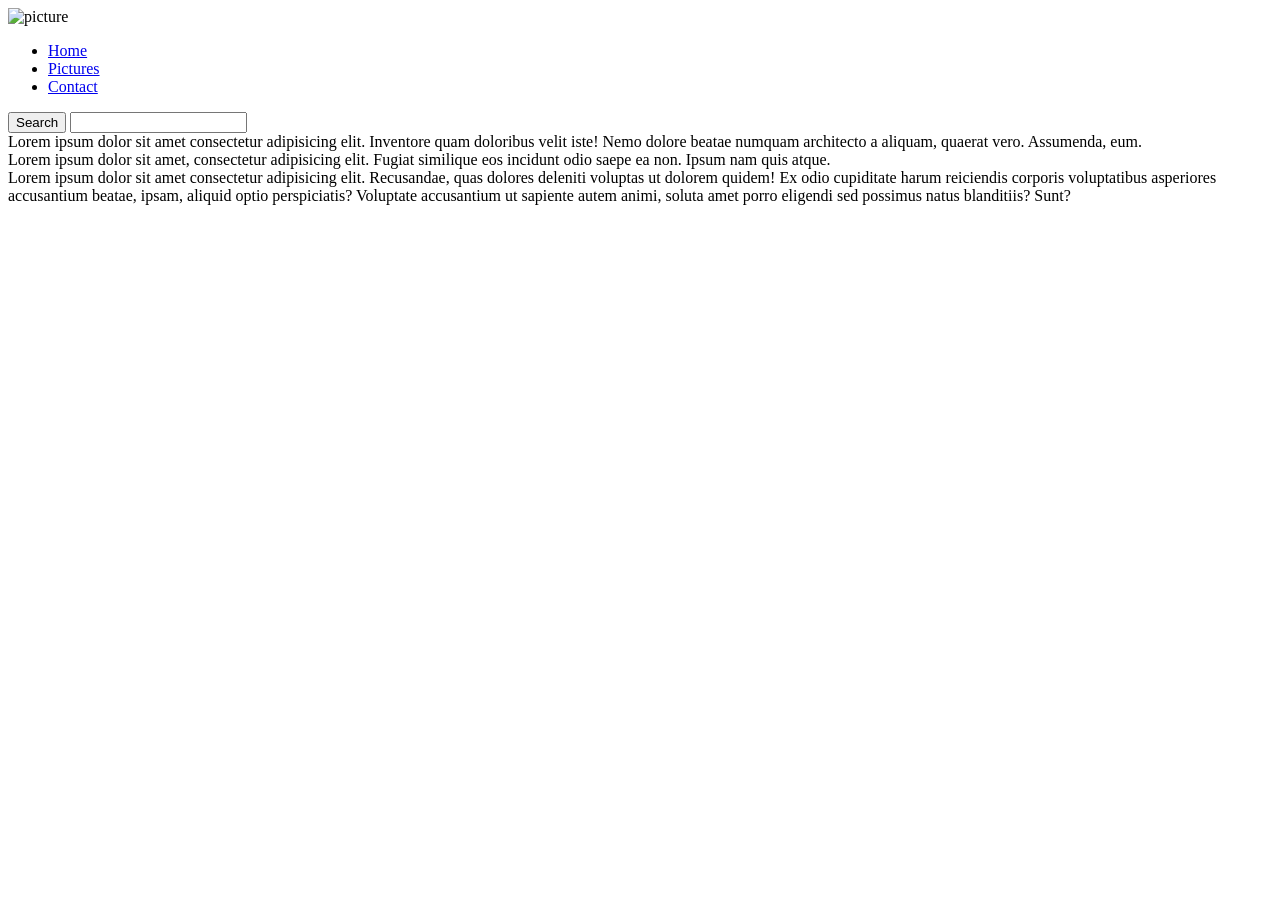
==== index.html @ ca7279b5 "added a section and som asides" ====
<!DOCTYPE html>
<html>
    <head>
        <meta charset="utf-8">
        <meta name="viewport" content="width=device0-width, initial-scale=1.0">
        <link href="CSS/style.css" rel="stylesheet">
        <title>Gundam Project | Home</title>
    </head>
    <body>
      <main>
        <header>
            <div class="logo">
                <img scr="#" alt="picture"/>
            </div>
            <nav>
                <ul>
                    <li><a class="active" href="#">Home</a></li>
                    <li><a href="#">Pictures</a></li>
                    <li><a href="#">Contact</a></li>
                </ul>
            </nav>
            <div class="search" role="search">
                <button class="searchSubmit">Search</button>
                <input type="search"/>
            </div>
        </header>
        
        </main>
        <section class="comments">
            <aside class="comments block1">Lorem ipsum dolor sit amet consectetur adipisicing elit. 
                Inventore quam doloribus velit iste! Nemo dolore beatae numquam architecto a aliquam, 
                quaerat vero. Assumenda, eum. </aside>
            <aside class="comments block2">Lorem ipsum dolor sit amet, consectetur adipisicing elit. 
                Fugiat similique eos incidunt odio saepe ea non. Ipsum nam quis atque. </aside>
            <aside class="commnets block3">Lorem ipsum dolor sit amet consectetur adipisicing elit. Recusandae, 
                quas dolores deleniti voluptas ut dolorem quidem! Ex odio cupiditate harum reiciendis corporis 
                voluptatibus asperiores accusantium beatae, ipsam, aliquid optio perspiciatis? Voluptate accusantium 
                ut sapiente autem animi, soluta amet porro eligendi sed possimus natus blanditiis? Sunt? </aside>

        </section>

    </body>

</html>
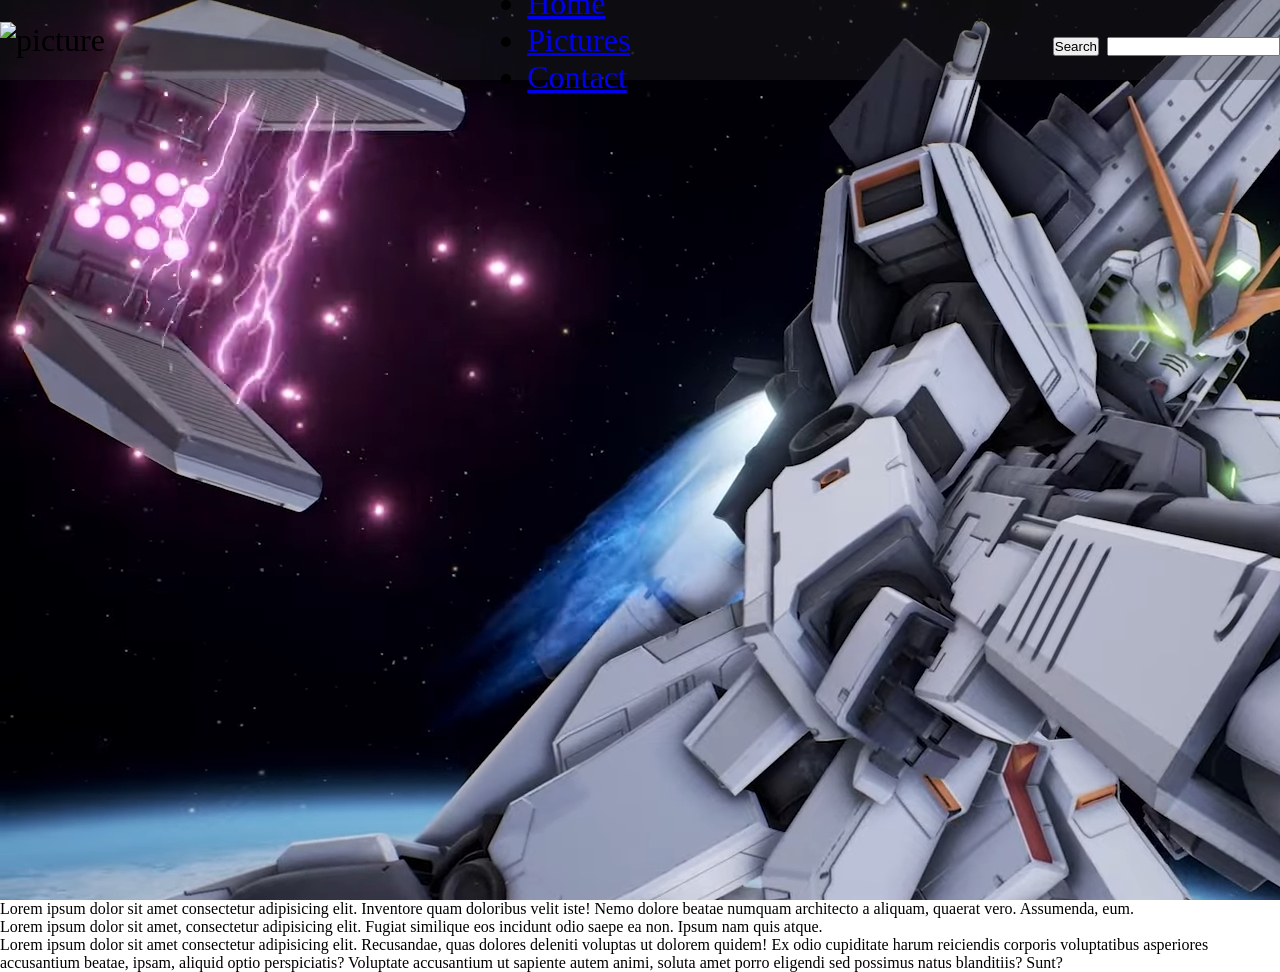
==== commit 4903d0a7: "added styles and more tags to the html sheet" ====
--- a/index.html
+++ b/index.html
@@ -7,13 +7,13 @@
         <title>Gundam Project | Home</title>
     </head>
     <body>
-      <main>
-        <header>
+      <main class="hero">
+        <header class="header">
             <div class="logo">
                 <img scr="#" alt="picture"/>
             </div>
-            <nav>
-                <ul>
+            <nav class="nav">
+                <ul class="listItems">
                     <li><a class="active" href="#">Home</a></li>
                     <li><a href="#">Pictures</a></li>
                     <li><a href="#">Contact</a></li>
--- a/CSS/style.css
+++ b/CSS/style.css
@@ -0,0 +1,23 @@
+*{
+    padding: 0px;
+    margin: 0px;
+    box-sizing: border-box;
+}
+
+/******** hero ********/
+.hero{
+    height: 100vh;
+    width: 100%;
+    background-image: url("/Images/nu\ gundam\ evolution.JPG");
+}
+
+/********* header ***********/
+.header{
+    width: 100%;
+    height: 80px;
+    background-color: rgba(50,50,50,25%);
+    font-size: 2rem;
+    display: flex;
+    justify-content: space-between;
+    align-items: center; 
+}
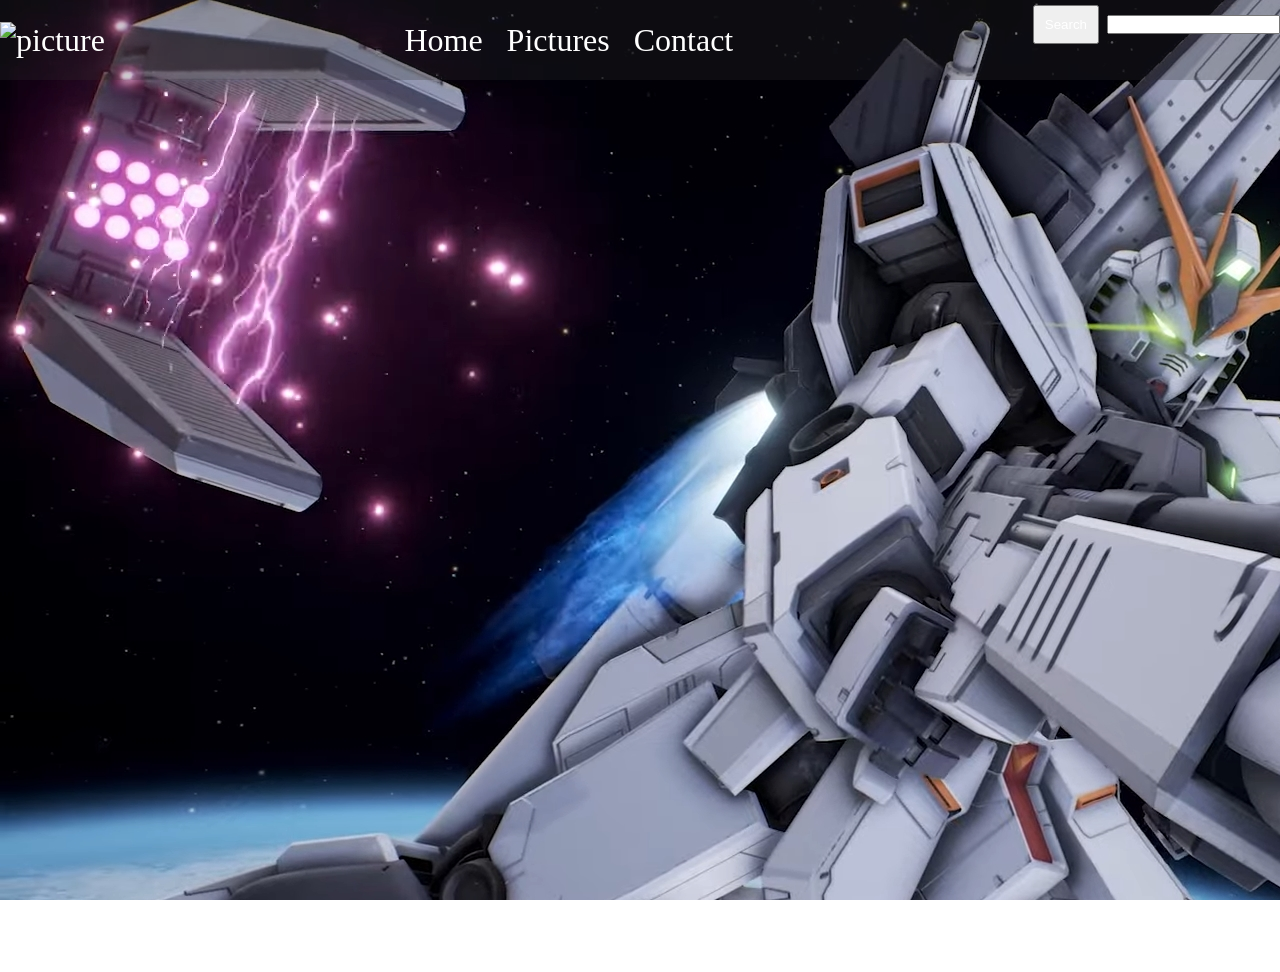
==== commit 76bc08f7: "adding more in CSS document" ====
--- a/index.html
+++ b/index.html
@@ -20,8 +20,8 @@
                 </ul>
             </nav>
             <div class="search" role="search">
-                <button class="searchSubmit">Search</button>
-                <input type="search"/>
+                <button class="searchButton">Search</button>
+                <input type="search class="searchBar"/>
             </div>
         </header>
         
--- a/CSS/style.css
+++ b/CSS/style.css
@@ -2,6 +2,8 @@
     padding: 0px;
     margin: 0px;
     box-sizing: border-box;
+    color: white;
+
 }
 
 /******** hero ********/
@@ -20,4 +22,30 @@
     display: flex;
     justify-content: space-between;
     align-items: center; 
+}
+
+.listItems li{
+    list-style-type: none;
+    display: inline-block;
+    margin: 0px 8px;
+}
+
+.listItems a{
+    text-decoration: none;
+}
+
+.listItems a:hover{
+    border-bottom: 2px solid
+}
+
+.searchButton{
+  padding: 10px;
+}
+
+.searchBar{
+    
+}
+.search{
+    height: 100%;
+
 }
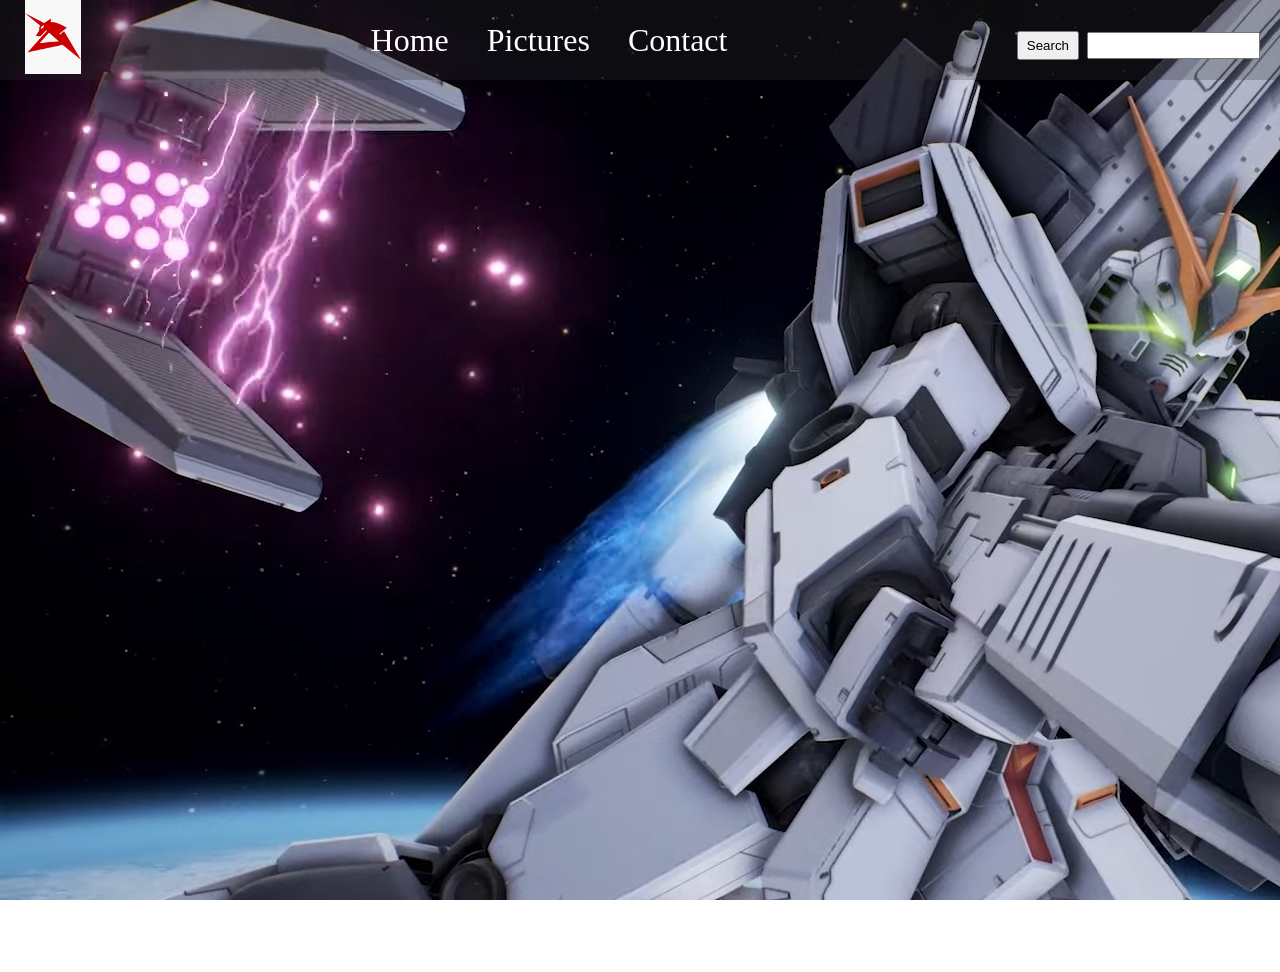
==== commit 12a3ff54: "added more to css" ====
--- a/index.html
+++ b/index.html
@@ -10,7 +10,7 @@
       <main class="hero">
         <header class="header">
             <div class="logo">
-                <img scr="#" alt="picture"/>
+                <img src="/Images/bg,f8f8f8-flat,750x,075,f-pad,750x1000,f8f8f8.jpg" alt="picture"/>
             </div>
             <nav class="nav">
                 <ul class="listItems">
@@ -21,7 +21,7 @@
             </nav>
             <div class="search" role="search">
                 <button class="searchButton">Search</button>
-                <input type="search class="searchBar"/>
+                <input type="search" class="searchBar"/>
             </div>
         </header>
         
--- a/CSS/style.css
+++ b/CSS/style.css
@@ -24,10 +24,16 @@
     align-items: center; 
 }
 
+img{
+    width: auto;
+    height: 75px;
+    padding-left: 25px;
+}
+
 .listItems li{
     list-style-type: none;
     display: inline-block;
-    margin: 0px 8px;
+    margin: 0px 15px;
 }
 
 .listItems a{
@@ -39,13 +45,14 @@
 }
 
 .searchButton{
-  padding: 10px;
+  padding: 5px 8px;
+  color: black;
 }
 
 .searchBar{
-    
+    padding: 4px 0px;
 }
 .search{
-    height: 100%;
+    margin-right: 20px;
 
 }
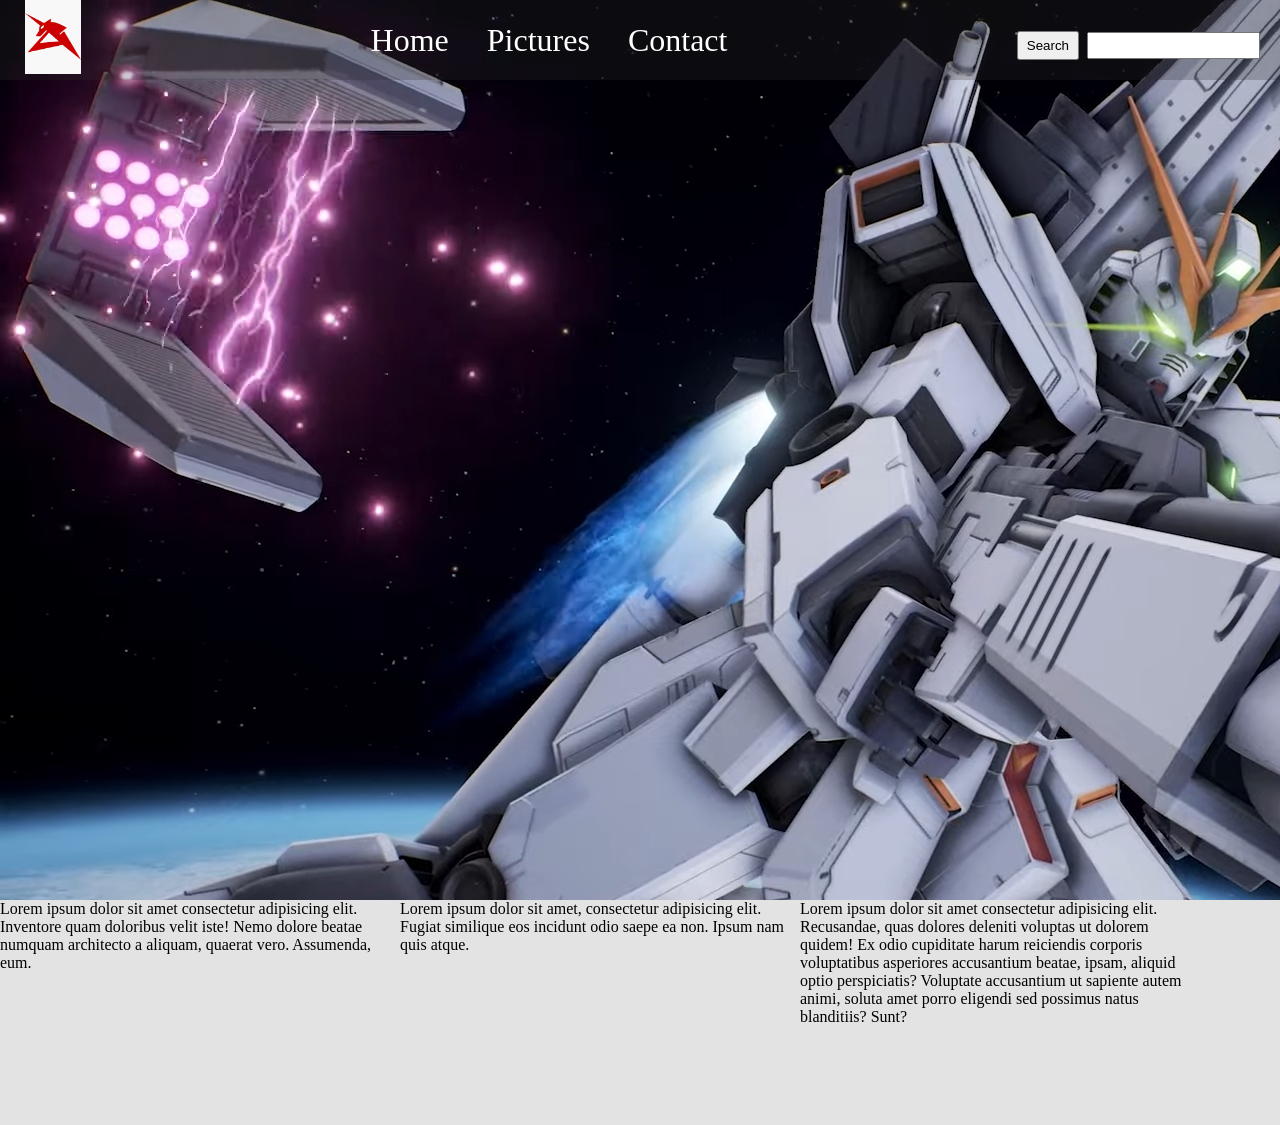
==== commit a695ede0: "added comment section and finished the naviation bar" ====
--- a/index.html
+++ b/index.html
@@ -27,12 +27,12 @@
         
         </main>
         <section class="comments">
-            <aside class="comments block1">Lorem ipsum dolor sit amet consectetur adipisicing elit. 
+            <aside class="comment block1">Lorem ipsum dolor sit amet consectetur adipisicing elit. 
                 Inventore quam doloribus velit iste! Nemo dolore beatae numquam architecto a aliquam, 
                 quaerat vero. Assumenda, eum. </aside>
-            <aside class="comments block2">Lorem ipsum dolor sit amet, consectetur adipisicing elit. 
+            <aside class="comment block2">Lorem ipsum dolor sit amet, consectetur adipisicing elit. 
                 Fugiat similique eos incidunt odio saepe ea non. Ipsum nam quis atque. </aside>
-            <aside class="commnets block3">Lorem ipsum dolor sit amet consectetur adipisicing elit. Recusandae, 
+            <aside class="comment block3">Lorem ipsum dolor sit amet consectetur adipisicing elit. Recusandae, 
                 quas dolores deleniti voluptas ut dolorem quidem! Ex odio cupiditate harum reiciendis corporis 
                 voluptatibus asperiores accusantium beatae, ipsam, aliquid optio perspiciatis? Voluptate accusantium 
                 ut sapiente autem animi, soluta amet porro eligendi sed possimus natus blanditiis? Sunt? </aside>
--- a/CSS/style.css
+++ b/CSS/style.css
@@ -22,6 +22,8 @@
     display: flex;
     justify-content: space-between;
     align-items: center; 
+    position: sticky;
+    top: 0px;
 }
 
 img{
@@ -55,4 +57,18 @@
 .search{
     margin-right: 20px;
 
+}
+/***** comments **********/
+.comments{
+    width: 100%;
+    height: 25vh;
+    display: flex;
+    background-color: rgba(200,200,200,50%);
+    display: flex;
+    flex: row nowrap;
+}
+
+.comment{
+    color: black;
+    max-width: 400px;
 }
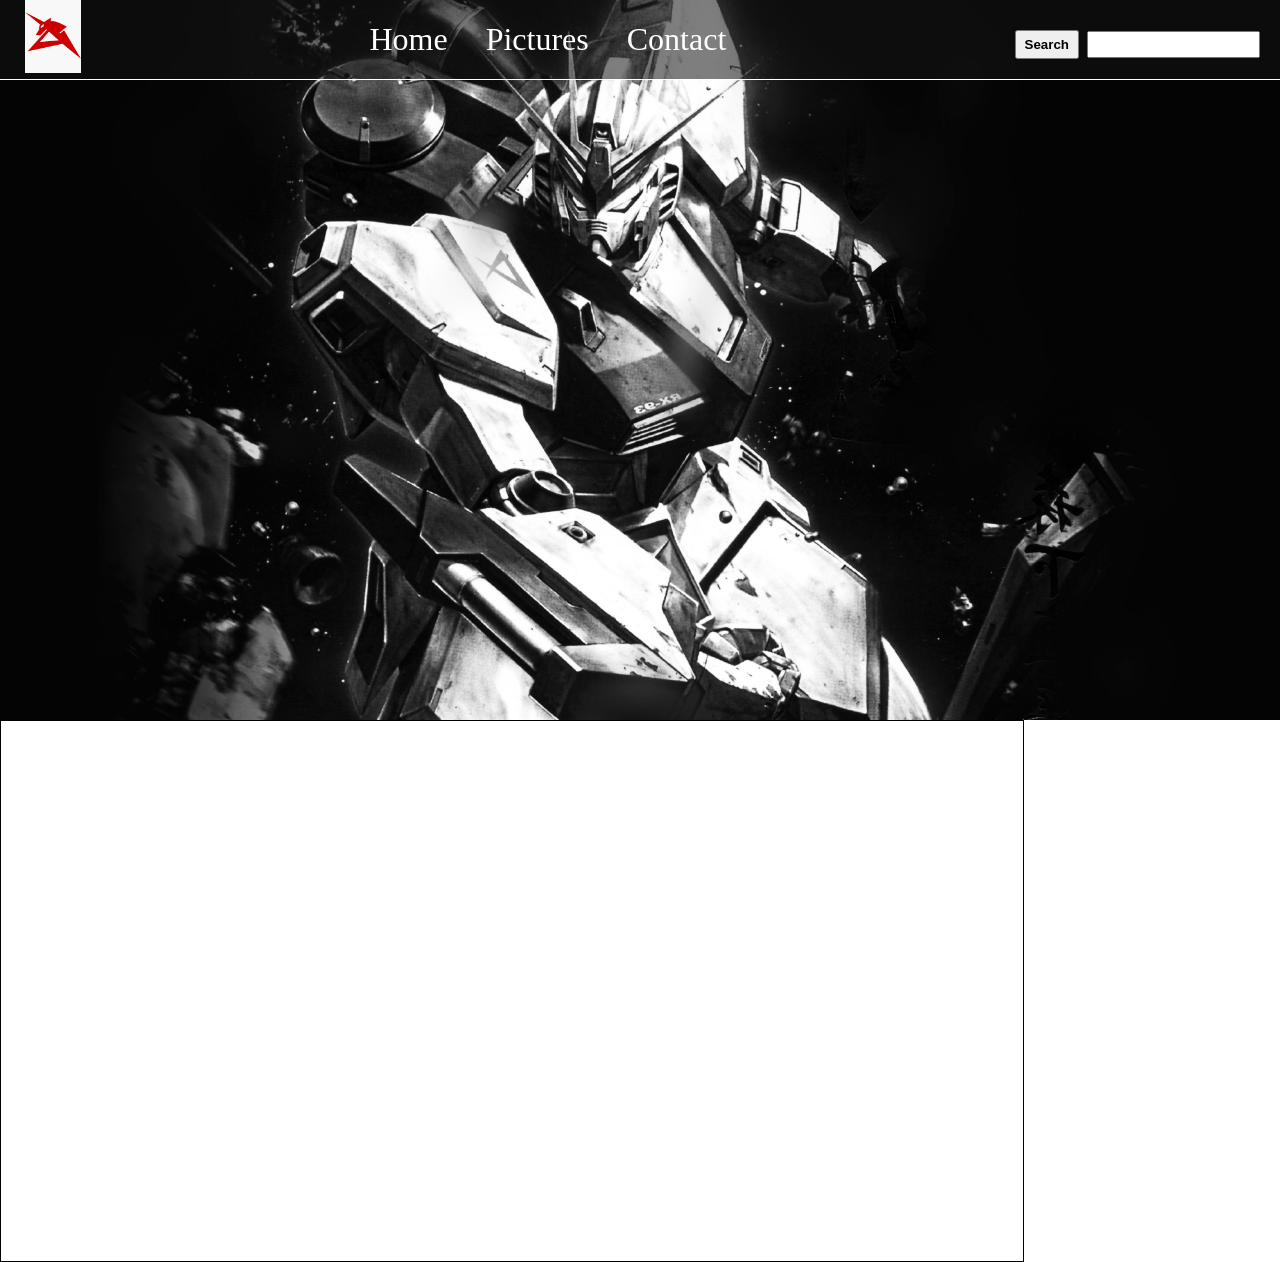
==== commit c04721a4: "modified code and added another layer of abstraction" ====
--- a/index.html
+++ b/index.html
@@ -7,7 +7,7 @@
         <title>Gundam Project | Home</title>
     </head>
     <body>
-      <main class="hero">
+        <main class="hero">
         <header class="header">
             <div class="logo">
                 <img src="/Images/bg,f8f8f8-flat,750x,075,f-pad,750x1000,f8f8f8.jpg" alt="picture"/>
@@ -23,19 +23,20 @@
                 <button class="searchButton">Search</button>
                 <input type="search" class="searchBar"/>
             </div>
-        </header>
-        
+        </header> 
         </main>
         <section class="comments">
-            <aside class="comment block1">Lorem ipsum dolor sit amet consectetur adipisicing elit. 
-                Inventore quam doloribus velit iste! Nemo dolore beatae numquam architecto a aliquam, 
-                quaerat vero. Assumenda, eum. </aside>
-            <aside class="comment block2">Lorem ipsum dolor sit amet, consectetur adipisicing elit. 
-                Fugiat similique eos incidunt odio saepe ea non. Ipsum nam quis atque. </aside>
-            <aside class="comment block3">Lorem ipsum dolor sit amet consectetur adipisicing elit. Recusandae, 
-                quas dolores deleniti voluptas ut dolorem quidem! Ex odio cupiditate harum reiciendis corporis 
-                voluptatibus asperiores accusantium beatae, ipsam, aliquid optio perspiciatis? Voluptate accusantium 
-                ut sapiente autem animi, soluta amet porro eligendi sed possimus natus blanditiis? Sunt? </aside>
+            <div class="commentContainer">
+                    <aside class="comment block1">Lorem ipsum dolor sit amet consectetur adipisicing elit. 
+                        Inventore quam doloribus velit iste! Nemo dolore beatae numquam architecto a aliquam, 
+                        quaerat vero. Assumenda, eum. </aside>
+                    <aside class="comment block2">Lorem ipsum dolor sit amet, consectetur adipisicing elit. 
+                        Fugiat similique eos incidunt odio saepe ea non. Ipsum nam quis atque. </aside>
+                    <aside class="comment block3">Lorem ipsum dolor sit amet consectetur adipisicing elit. Recusandae, 
+                        quas dolores deleniti voluptas ut dolorem quidem! Ex odio cupiditate harum reiciendis corporis 
+                        voluptatibus asperiores accusantium beatae, ipsam, aliquid optio perspiciatis? Voluptate accusantium 
+                        ut sapiente autem animi, soluta amet porro eligendi sed possimus natus blanditiis? Sunt? </aside>
+            </div>
 
         </section>
 
--- a/CSS/style.css
+++ b/CSS/style.css
@@ -8,28 +8,33 @@
 
 /******** hero ********/
 .hero{
-    height: 100vh;
+    height: 80vh;
     width: 100%;
-    background-image: url("/Images/nu\ gundam\ evolution.JPG");
+    background-image: url("/Images/papers.co-am75-gundam-rx-illust-toy-space-art-dark-36-3840x2400-4k-wallpaper.jpg");
+    background-repeat: no-repeat;
+    background-size: cover;
+    
 }
 
 /********* header ***********/
 .header{
     width: 100%;
     height: 80px;
-    background-color: rgba(50,50,50,25%);
+    background-color: rgba(20,20,20,55%);
     font-size: 2rem;
     display: flex;
     justify-content: space-between;
     align-items: center; 
     position: sticky;
     top: 0px;
+    border-bottom: 0.5px solid white;
 }
 
 img{
     width: auto;
     height: 75px;
     padding-left: 25px;
+
 }
 
 .listItems li{
@@ -49,6 +54,8 @@
 .searchButton{
   padding: 5px 8px;
   color: black;
+  font-family: arial;
+  font-weight: 570;
 }
 
 .searchBar{
@@ -59,16 +66,14 @@
 
 }
 /***** comments **********/
-.comments{
+
+.comment{
     width: 100%;
-    height: 25vh;
-    display: flex;
-    background-color: rgba(200,200,200,50%);
-    display: flex;
-    flex: row nowrap;
+    height: 20vh;
 }
 
-.comment{
-    color: black;
-    max-width: 400px;
+.commentContainer{
+    max-width: 80%;
+    height: auto;
+    border: solid black 1px;
 }
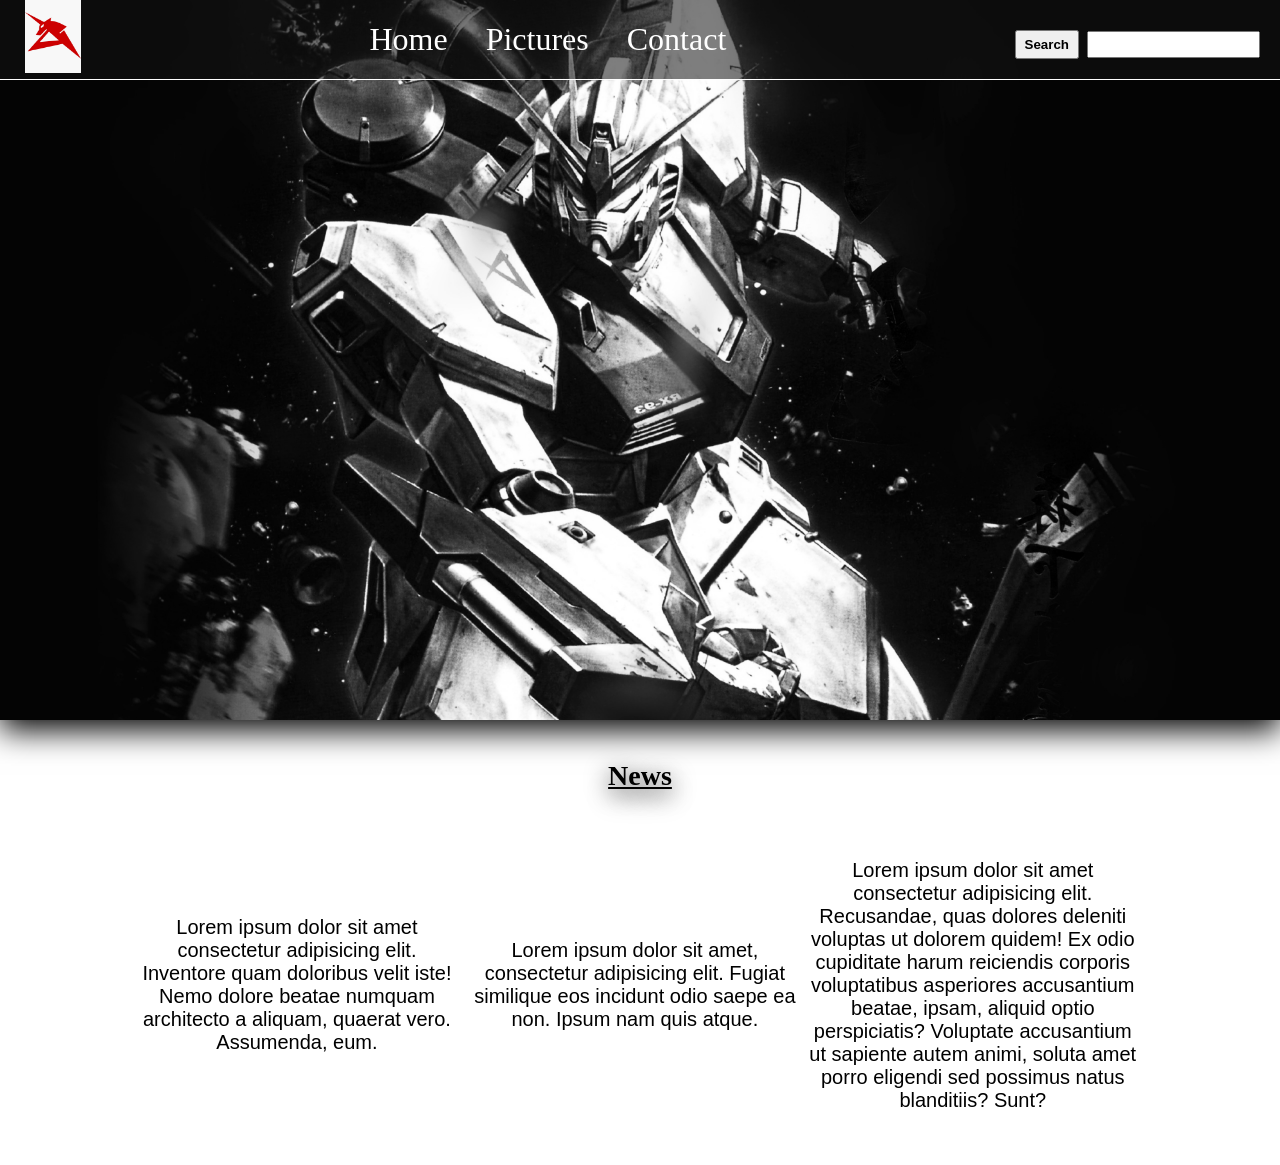
==== commit f75ee73d: "updated some things" ====
--- a/index.html
+++ b/index.html
@@ -26,6 +26,7 @@
         </header> 
         </main>
         <section class="comments">
+            <h4 class="news">News</h4>
             <div class="commentContainer">
                     <aside class="comment block1">Lorem ipsum dolor sit amet consectetur adipisicing elit. 
                         Inventore quam doloribus velit iste! Nemo dolore beatae numquam architecto a aliquam, 
--- a/CSS/style.css
+++ b/CSS/style.css
@@ -13,9 +13,9 @@
     background-image: url("/Images/papers.co-am75-gundam-rx-illust-toy-space-art-dark-36-3840x2400-4k-wallpaper.jpg");
     background-repeat: no-repeat;
     background-size: cover;
+    box-shadow: 0px 10px 30px black;
     
 }
-
 /********* header ***********/
 .header{
     width: 100%;
@@ -67,13 +67,37 @@
 }
 /***** comments **********/
 
-.comment{
+.comments{
     width: 100%;
-    height: 20vh;
+    height: 40vh;
 }
 
+.news{
+    width: 100%;
+    height: 5vh;
+    font-size: 28px;
+    color: black;
+    text-align: center;
+    text-decoration: underline;
+    margin-top: 40px;
+    text-shadow: 0px 6px 25px black;
+}
 .commentContainer{
     max-width: 80%;
-    height: auto;
-    border: solid black 1px;
+    height: 100%;
+    margin: auto;
+    display: flex;
+    flex: row nowrap;
+    align-items: center;
+
+}
+
+.comment{
+    color: black;
+    text-align: center;
+    width: 33%;
+    font-family: arial;
+    font-size: 20px;
+    padding: 5px;
+   
 }
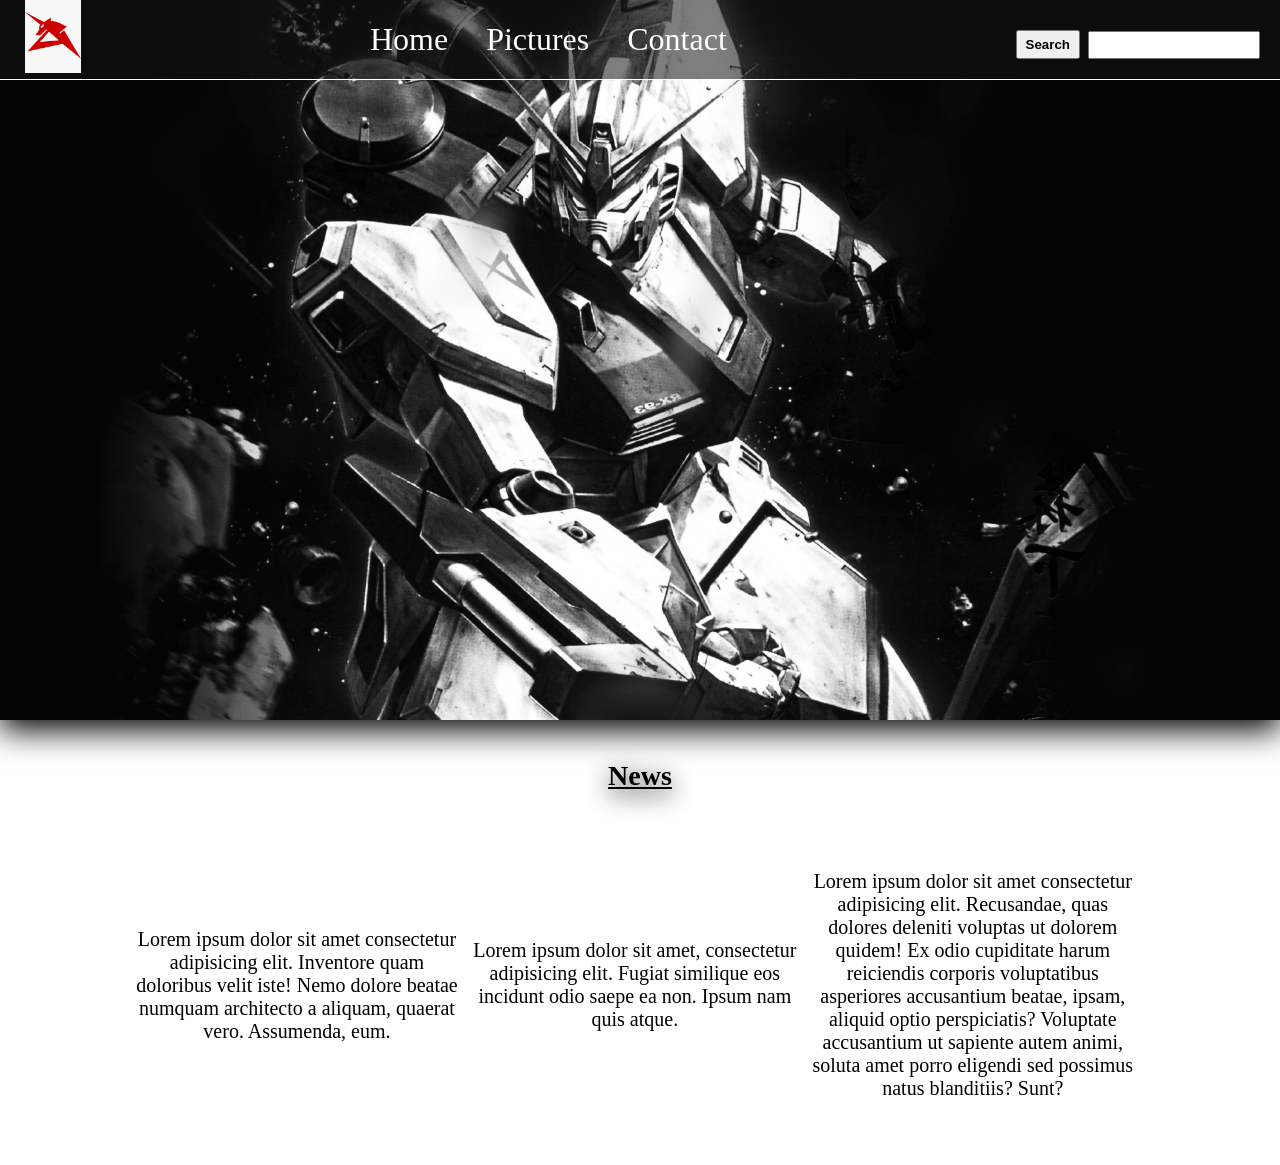
==== commit f48c351b: "adding stuff" ====
--- a/index.html
+++ b/index.html
@@ -10,7 +10,7 @@
         <main class="hero">
         <header class="header">
             <div class="logo">
-                <img src="/Images/bg,f8f8f8-flat,750x,075,f-pad,750x1000,f8f8f8.jpg" alt="picture"/>
+                <img src="Images/bg,f8f8f8-flat,750x,075,f-pad,750x1000,f8f8f8.jpg" alt="picture"/>
             </div>
             <nav class="nav">
                 <ul class="listItems">
@@ -40,6 +40,14 @@
             </div>
 
         </section>
+        <footer class="footer">
+
+            <p>Lorem ipsum dolor sit amet consectetur adipisicing elit. 
+               Labore, aliquid reiciendis! Consectetur pariatur cumque 
+               beatae, inventore at nostrum! Recusandae quisquam ex, 
+               odit repellat odio delectus?</p>
+
+        </footer>
 
     </body>
 
--- a/CSS/style.css
+++ b/CSS/style.css
@@ -3,8 +3,24 @@
     margin: 0px;
     box-sizing: border-box;
     color: white;
+    font-family: 'Times New Roman', Times, serif
 
 }
+
+/****** fonts ********/
+
+@font-face{
+    font-family: myFont;
+    src: url("https://db.onlinewebfonts.com/t/a163d087c4bfdff182eb1b4fcc595798.woff2") format("embedded-opentype");
+}
+
+@font-face{
+
+    font-family: myFontt;
+    src: url("https://db.onlinewebfonts.com/t/4c420ead3858f2c9956ce288beeef5ee.eot?#iefix")format("embedded-opentype");
+}
+
+
 
 /******** hero ********/
 .hero{
@@ -96,8 +112,15 @@
     color: black;
     text-align: center;
     width: 33%;
-    font-family: arial;
     font-size: 20px;
     padding: 5px;
    
+}
+
+.block1{
+    font-family: myFont;
+}
+
+.block2{
+    font-family: myFontt;
 }
